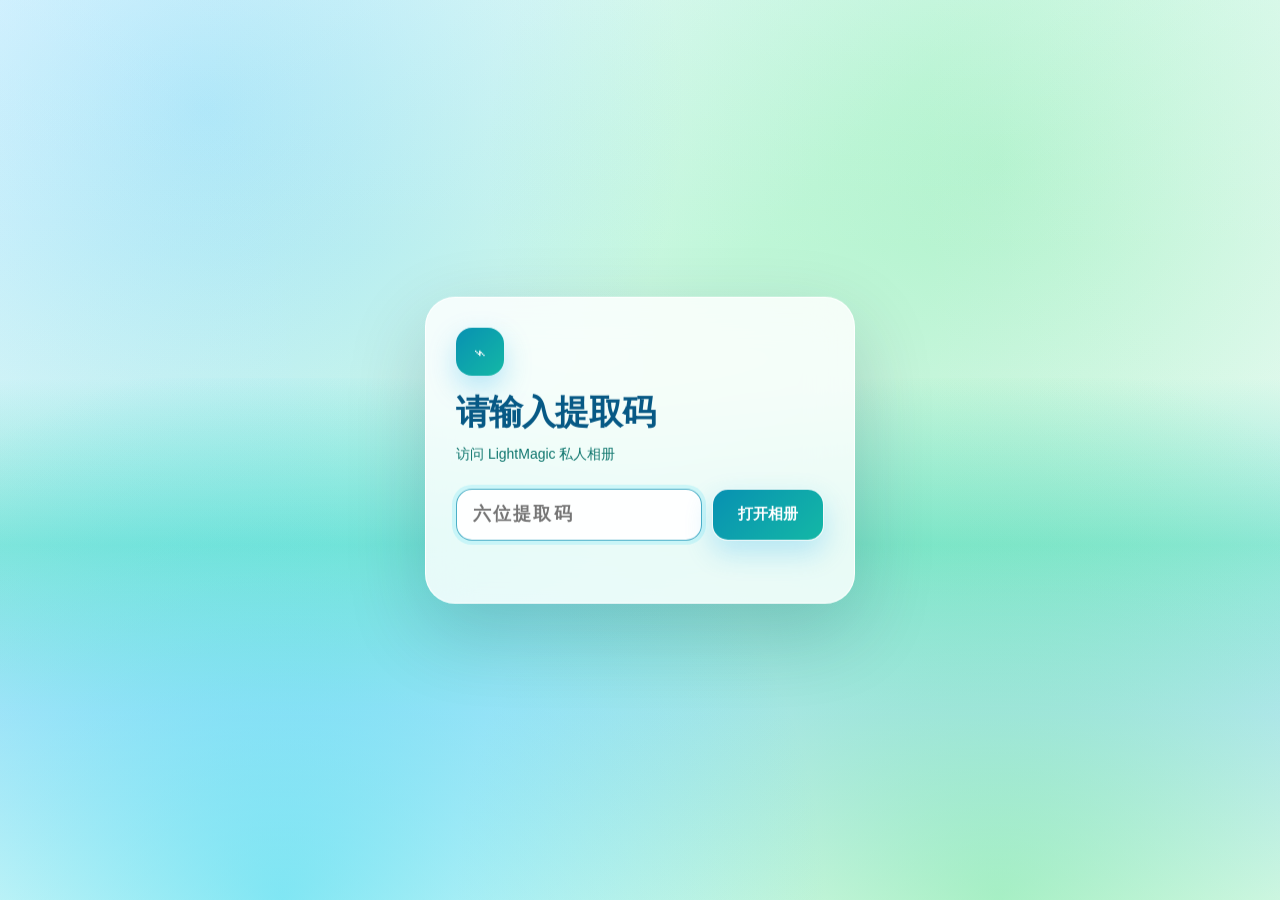
==== index.html @ 394252ea "Add extraction-code gate to landing page" ====
<!DOCTYPE html>
<html lang="zh-CN">
<head>
  <meta charset="UTF-8" />
  <meta name="viewport" content="width=device-width, initial-scale=1.0" />
  <meta name="robots" content="noindex, nofollow, noarchive" />
  <title>LightMagic</title>
  <style>
    * {
      box-sizing: border-box;
      margin: 0;
      padding: 0;
    }

    :root {
      --bg-a: #e0f7ff;
      --bg-b: #d1fae5;
      --bg-c: #f8fafc;
      --cyan: rgba(34, 211, 238, 0.48);
      --green: rgba(74, 222, 128, 0.38);
      --blue: rgba(56, 189, 248, 0.42);
      --white: rgba(255, 255, 255, 0.94);
      --button-text: #075985;
      --gap: 14px;
    }

    html,
    body {
      width: 100%;
      height: 100%;
      overflow: hidden;
    }

    body {
      font-family: -apple-system, BlinkMacSystemFont, "Segoe UI", "Microsoft YaHei", sans-serif;
      background:
        radial-gradient(circle at 16% 12%, rgba(56, 189, 248, 0.34), transparent 30rem),
        radial-gradient(circle at 78% 18%, rgba(74, 222, 128, 0.28), transparent 32rem),
        linear-gradient(135deg, var(--bg-a) 0%, var(--bg-b) 46%, var(--bg-c) 100%);
    }

    .stage {
      position: relative;
      width: 100vw;
      height: 100vh;
      min-height: 620px;
      overflow: hidden;
    }

    .desktop-layout {
      position: absolute;
      inset: -6vh -3vw;
      display: grid;
      grid-template-columns: minmax(210px, 20vw) minmax(0, 1fr);
      gap: 22px;
      transform: translate3d(0, 0, 0);
      transform-origin: center;
      opacity: 0.94;
    }

    .fixed-column,
    .desktop-flow-zone {
      min-width: 0;
      height: 116vh;
      overflow: hidden;
      contain: layout paint;
    }

    .fixed-column {
      display: flex;
      flex-direction: column;
      gap: var(--gap);
      padding-top: 8px;
    }

    .fixed-card,
    .desktop-flow-card,
    .mobile-flow-card {
      overflow: hidden;
      border: 1px solid rgba(255, 255, 255, 0.76);
      border-radius: 22px;
      background: rgba(255, 255, 255, 0.22);
      box-shadow: 0 12px 34px rgba(8, 47, 73, 0.17);
      transform: translate3d(0, 0, 0);
      backface-visibility: hidden;
    }

    .fixed-card {
      display: flex;
      align-items: center;
      justify-content: center;
      background: rgba(255, 255, 255, 0.32);
    }

    .fixed-card img,
    .desktop-flow-card img,
    .mobile-flow-card img {
      display: block;
      width: 100%;
      transform: translateZ(0);
    }

    .fixed-card img {
      height: 100%;
      object-fit: contain;
      object-position: center;
    }

    .desktop-flow-card img,
    .mobile-flow-card img {
      height: auto;
      object-fit: cover;
    }

    .fixed-card:nth-child(1) { height: 14vh; min-height: 108px; }
    .fixed-card:nth-child(2) { height: 17vh; min-height: 130px; }
    .fixed-card:nth-child(3) { height: 13vh; min-height: 100px; }
    .fixed-card:nth-child(4) { height: 16vh; min-height: 122px; }
    .fixed-card:nth-child(5) { height: 14vh; min-height: 108px; }
    .fixed-card:nth-child(6) { height: 17vh; min-height: 130px; }
    .fixed-card:nth-child(7) { height: 13vh; min-height: 100px; }

    .desktop-flow-zone {
      display: flex;
      justify-content: center;
      padding-right: 2.5vw;
    }

    .desktop-flow-window {
      width: min(1120px, 100%);
      height: 116vh;
      overflow: hidden;
      contain: layout paint;
    }

    .desktop-flow-track,
    .mobile-flow-track {
      display: flex;
      flex-direction: column;
      gap: 20px;
      animation: flowUp var(--flow-duration) linear infinite;
      transform: translate3d(0, 0, 0);
      will-change: transform;
      backface-visibility: hidden;
    }

    .desktop-flow-card {
      width: 100%;
      flex: 0 0 auto;
    }

    .mobile-flow-wall {
      display: none;
    }

    .top-glow {
      position: absolute;
      inset: 0;
      pointer-events: none;
      background:
        linear-gradient(to bottom, rgba(240, 249, 255, 0.2), transparent 28%, transparent 64%, rgba(14, 165, 233, 0.18)),
        linear-gradient(90deg, rgba(224, 242, 254, 0.18), transparent 28%, transparent 72%, rgba(236, 253, 245, 0.18));
    }

    .bottom-mask {
      position: absolute;
      left: 0;
      right: 0;
      bottom: 0;
      height: 58vh;
      pointer-events: none;
      background:
        radial-gradient(circle at 22% 100%, rgba(34, 211, 238, 0.54), transparent 34rem),
        radial-gradient(circle at 78% 100%, rgba(74, 222, 128, 0.44), transparent 34rem),
        linear-gradient(to top, rgba(240, 253, 250, 0.98) 0%, rgba(186, 230, 253, 0.84) 36%, rgba(45, 212, 191, 0.48) 68%, rgba(14, 165, 233, 0) 100%);
    }

    .entry {
      position: absolute;
      left: 50%;
      bottom: clamp(42px, 8.5vh, 90px);
      z-index: 3;
      transform: translateX(-50%);
    }

    .enter-button {
      display: inline-flex;
      align-items: center;
      justify-content: center;
      min-width: 182px;
      min-height: 56px;
      padding: 0 34px;
      border: 1px solid rgba(255, 255, 255, 0.96);
      border-radius: 999px;
      color: var(--button-text);
      background: rgba(255, 255, 255, 0.98);
      box-shadow: 0 18px 48px rgba(14, 165, 233, 0.26), 0 12px 38px rgba(16, 185, 129, 0.18);
      text-decoration: none;
      font-size: 17px;
      font-weight: 800;
      letter-spacing: 0.02em;
      transition: transform 0.22s ease, box-shadow 0.22s ease;
    }

    .enter-button:hover {
      transform: translateY(-2px) scale(1.03);
      box-shadow: 0 22px 58px rgba(14, 165, 233, 0.34), 0 16px 48px rgba(16, 185, 129, 0.24);
    }

    .access-card {
      width: min(430px, calc(100vw - 32px));
      padding: 30px;
      border: 1px solid rgba(255, 255, 255, 0.92);
      border-radius: 30px;
      background: rgba(255, 255, 255, 0.82);
      box-shadow: 0 28px 80px rgba(8, 47, 73, 0.2);
      backdrop-filter: blur(22px);
      -webkit-backdrop-filter: blur(22px);
    }

    .access-mark {
      display: inline-flex;
      align-items: center;
      justify-content: center;
      width: 48px;
      height: 48px;
      margin-bottom: 16px;
      border-radius: 16px;
      color: #ffffff;
      background: linear-gradient(135deg, #0891b2, #14b8a6);
      box-shadow: 0 12px 28px rgba(14, 165, 233, 0.28);
      font-size: 22px;
    }

    .access-title {
      color: #075985;
      font-size: clamp(26px, 5vw, 34px);
      line-height: 1.2;
      letter-spacing: -0.025em;
    }

    .access-copy {
      margin-top: 10px;
      color: #0f766e;
      font-size: 14px;
      line-height: 1.7;
    }

    .access-row {
      display: grid;
      grid-template-columns: minmax(0, 1fr) auto;
      gap: 10px;
      margin-top: 22px;
    }

    .access-input {
      min-width: 0;
      height: 52px;
      padding: 0 16px;
      border: 1px solid rgba(14, 165, 233, 0.24);
      border-radius: 16px;
      outline: none;
      color: #075985;
      background: rgba(255, 255, 255, 0.94);
      font-size: 18px;
      font-weight: 800;
      letter-spacing: 0.12em;
      text-transform: uppercase;
      transition: border-color 0.2s ease, box-shadow 0.2s ease;
    }

    .access-input:focus {
      border-color: rgba(8, 145, 178, 0.72);
      box-shadow: 0 0 0 4px rgba(34, 211, 238, 0.16);
    }

    .access-submit {
      min-width: 112px;
      height: 52px;
      padding: 0 20px;
      border: 1px solid rgba(255, 255, 255, 0.94);
      border-radius: 16px;
      color: #ffffff;
      background: linear-gradient(135deg, #0891b2, #14b8a6);
      box-shadow: 0 12px 28px rgba(14, 165, 233, 0.24);
      font-size: 15px;
      font-weight: 800;
      cursor: pointer;
    }

    .access-submit:disabled {
      cursor: wait;
      opacity: 0.68;
    }

    .access-message {
      min-height: 22px;
      margin-top: 10px;
      color: #b91c1c;
      font-size: 13px;
      line-height: 1.6;
    }

    .visually-hidden {
      position: absolute;
      width: 1px;
      height: 1px;
      padding: 0;
      margin: -1px;
      overflow: hidden;
      clip: rect(0, 0, 0, 0);
      white-space: nowrap;
      border: 0;
    }

    [hidden] {
      display: none !important;
    }

    @keyframes flowUp {
      from { transform: translate3d(0, 0, 0); }
      to { transform: translate3d(0, -50%, 0); }
    }

    @keyframes flowDown {
      from { transform: translate3d(0, -50%, 0); }
      to { transform: translate3d(0, 0, 0); }
    }

    @media (max-width: 900px) {
      :root {
        --gap: 12px;
      }

      .stage {
        min-height: 560px;
      }

      .desktop-layout {
        display: none;
      }

      .mobile-flow-wall {
        position: absolute;
        inset: -10vh -18vw;
        display: grid;
        grid-template-columns: repeat(var(--mobile-column-count), minmax(0, 1fr));
        gap: var(--gap);
        transform: rotate(-2deg) scale(1.06) translate3d(0, 0, 0);
        opacity: 0.84;
        backface-visibility: hidden;
        will-change: transform;
      }

      .mobile-flow-column {
        min-width: 0;
        overflow: hidden;
        contain: layout paint;
      }

      .mobile-flow-track {
        gap: var(--gap);
      }

      .mobile-flow-column:nth-child(even) .mobile-flow-track {
        animation-name: flowDown;
      }

      .mobile-flow-card {
        border-radius: 18px;
        box-shadow: 0 10px 28px rgba(8, 47, 73, 0.18);
      }

      .bottom-mask {
        height: 62vh;
      }

      .entry {
        bottom: clamp(180px, 34vh, 300px);
      }

      .enter-button {
        min-width: 164px;
        min-height: 52px;
        padding: 0 28px;
        font-size: 16px;
      }
    }

    @media (prefers-reduced-motion: reduce) {
      .desktop-flow-track,
      .mobile-flow-track {
        animation-play-state: paused;
      }
    }

    body.is-locked .desktop-layout,
    body.is-locked .mobile-flow-wall {
      display: none;
    }

    body.is-locked .entry {
      top: 50%;
      bottom: auto;
      width: min(430px, calc(100vw - 32px));
      transform: translate(-50%, -50%);
    }

    @media (max-width: 520px) {
      .access-card { padding: 24px; border-radius: 26px; }
      .access-row { grid-template-columns: 1fr; }
      .access-submit { width: 100%; }
    }
  </style>
</head>
<body class="is-locked">
  <main class="stage" aria-label="LightMagic入口页">
    <section class="desktop-layout" id="desktopLayout">
      <aside class="fixed-column" id="fixedColumn" aria-hidden="true"></aside>
      <section class="desktop-flow-zone" aria-hidden="true">
        <div class="desktop-flow-window">
          <div class="desktop-flow-track" id="desktopFlowTrack"></div>
        </div>
      </section>
    </section>

    <section class="mobile-flow-wall" id="mobileFlowWall" aria-hidden="true"></section>

    <div class="top-glow"></div>
    <div class="bottom-mask"></div>
    <div class="entry">
      <form class="access-card" id="accessForm" novalidate>
        <div class="access-mark" aria-hidden="true">⌁</div>
        <h1 class="access-title">请输入提取码</h1>
        <p class="access-copy">访问 LightMagic 私人相册</p>
        <div class="access-row">
          <label class="visually-hidden" for="accessCode">提取码</label>
          <input class="access-input" id="accessCode" name="accessCode" type="text" maxlength="12" autocomplete="off" autocapitalize="characters" spellcheck="false" enterkeyhint="go" placeholder="六位提取码" aria-describedby="accessMessage" />
          <button class="access-submit" id="accessSubmit" type="submit">打开相册</button>
        </div>
        <p class="access-message" id="accessMessage" role="status" aria-live="polite"></p>
      </form>
      <a class="enter-button" id="enterButton" href="gallery.html" hidden>进入相册</a>
    </div>
  </main>

  <script src="assets/js/access.js"></script>
  <script src="assets/js/photos.js"></script>
  <script>
    const V3_CONFIG = {
      fixedColumnCount: 7,
      desktopFlowItemsPerLoop: 14,
      desktopFlowDurationSeconds: 76,

      mobileColumns: 2,
      mobileItemsPerColumn: 6,
      mobileBaseDurationSeconds: 72,
      mobileSpeedVarianceSeconds: 10,

      randomizeOnRefresh: true
    };

    const rawPhotos = Array.isArray(window.PHOTO_ITEMS) ? window.PHOTO_ITEMS : [];
    const photos = rawPhotos.map((photo) => ({
      ...photo,
      src: photo.src
    }));

    const fixedColumn = document.getElementById("fixedColumn");
    const desktopFlowTrack = document.getElementById("desktopFlowTrack");
    const mobileFlowWall = document.getElementById("mobileFlowWall");
    const accessForm = document.getElementById("accessForm");
    const accessCode = document.getElementById("accessCode");
    const accessSubmit = document.getElementById("accessSubmit");
    const accessMessage = document.getElementById("accessMessage");
    const enterButton = document.getElementById("enterButton");
    const accessApi = window.LightMagicAccess;

    function isMobileLayout() {
      return window.innerWidth <= 900;
    }

    function shuffle(items) {
      const result = [...items];
      if (!V3_CONFIG.randomizeOnRefresh) return result;

      for (let i = result.length - 1; i > 0; i -= 1) {
        const j = Math.floor(Math.random() * (i + 1));
        [result[i], result[j]] = [result[j], result[i]];
      }
      return result;
    }

    function makeImageCard(photo, className, eager) {
      const card = document.createElement("article");
      card.className = className;

      const image = document.createElement("img");
      image.src = photo.src;
      image.alt = photo.title || "gallery photo";
      image.loading = eager ? "eager" : "lazy";
      image.decoding = "async";

      card.appendChild(image);
      return card;
    }

    function renderFixedColumn(photoPool) {
      fixedColumn.innerHTML = "";
      photoPool.slice(0, V3_CONFIG.fixedColumnCount).forEach((photo, index) => {
        fixedColumn.appendChild(makeImageCard(photo, "fixed-card", index < 3));
      });
    }

    function renderDesktopFlow(photoPool) {
      desktopFlowTrack.innerHTML = "";
      desktopFlowTrack.style.setProperty("--flow-duration", `${V3_CONFIG.desktopFlowDurationSeconds}s`);

      const selected = photoPool.slice(
        V3_CONFIG.fixedColumnCount,
        V3_CONFIG.fixedColumnCount + V3_CONFIG.desktopFlowItemsPerLoop
      );
      const repeated = [...selected, ...selected];

      repeated.forEach((photo, index) => {
        desktopFlowTrack.appendChild(makeImageCard(photo, "desktop-flow-card", index < 3));
      });
    }

    function renderMobileFlow(photoPool) {
      mobileFlowWall.innerHTML = "";
      mobileFlowWall.style.setProperty("--mobile-column-count", V3_CONFIG.mobileColumns);

      for (let columnIndex = 0; columnIndex < V3_CONFIG.mobileColumns; columnIndex += 1) {
        const column = document.createElement("div");
        column.className = "mobile-flow-column";

        const track = document.createElement("div");
        track.className = "mobile-flow-track";

        const duration = V3_CONFIG.mobileBaseDurationSeconds + Math.round(Math.random() * V3_CONFIG.mobileSpeedVarianceSeconds);
        track.style.setProperty("--flow-duration", `${duration}s`);

        const offset = columnIndex % Math.max(photoPool.length, 1);
        const ordered = [...photoPool.slice(offset), ...photoPool.slice(0, offset)]
          .slice(0, V3_CONFIG.mobileItemsPerColumn);
        const repeated = [...ordered, ...ordered];

        repeated.forEach((photo, index) => {
          track.appendChild(makeImageCard(photo, "mobile-flow-card", index < 2));
        });

        column.appendChild(track);
        mobileFlowWall.appendChild(column);
      }
    }

    function renderPage() {
      const photoPool = shuffle(photos);

      if (isMobileLayout()) {
        fixedColumn.innerHTML = "";
        desktopFlowTrack.innerHTML = "";
        renderMobileFlow(photoPool);
        return;
      }

      mobileFlowWall.innerHTML = "";
      renderFixedColumn(photoPool);
      renderDesktopFlow(photoPool);
    }

    function showUnlockedEntry() {
      document.body.classList.remove("is-locked");
      accessForm.hidden = true;
      enterButton.hidden = false;
      renderPage();
    }

    async function handleAccessSubmit(event) {
      event.preventDefault();
      const normalizedCode = accessApi ? accessApi.normalizeCode(accessCode.value) : "";

      if (!normalizedCode) {
        accessMessage.textContent = "请输入提取码。";
        accessCode.focus();
        return;
      }

      accessSubmit.disabled = true;
      accessSubmit.textContent = "验证中…";
      accessMessage.textContent = "";

      try {
        if (!accessApi || !(await accessApi.verify(normalizedCode))) {
          accessMessage.textContent = "提取码不正确，请重新输入。";
          accessCode.select();
          return;
        }

        accessApi.unlock();
        window.location.assign("gallery.html");
      } catch (error) {
        accessMessage.textContent = error && error.message ? error.message : "验证失败，请稍后重试。";
        accessCode.focus();
      } finally {
        accessSubmit.disabled = false;
        accessSubmit.textContent = "打开相册";
      }
    }

    accessForm.addEventListener("submit", handleAccessSubmit);
    accessCode.addEventListener("input", () => {
      if (!accessApi) return;
      accessCode.value = accessApi.normalizeCode(accessCode.value).slice(0, 6);
      accessMessage.textContent = "";
    });

    let resizeTimer = null;
    window.addEventListener("resize", () => {
      if (document.body.classList.contains("is-locked")) return;
      window.clearTimeout(resizeTimer);
      resizeTimer = window.setTimeout(renderPage, 220);
    });

    if (accessApi && accessApi.isUnlocked()) {
      showUnlockedEntry();
    } else {
      accessCode.focus();
    }
  </script>
</body>
</html>
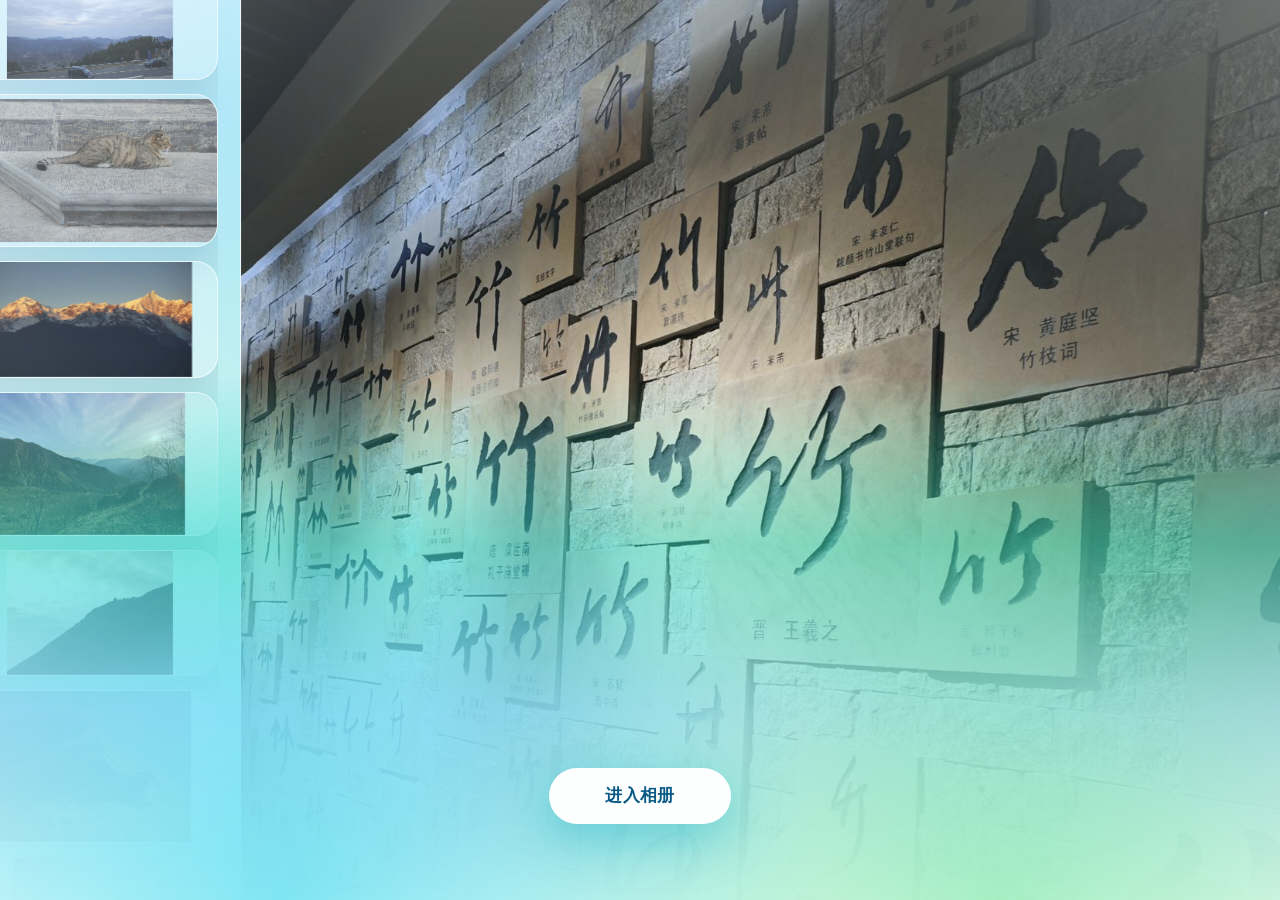
==== commit d297cab0: "Temporarily open gallery and blog without extraction code" ====
--- a/index.html
+++ b/index.html
@@ -413,7 +413,7 @@
     }
   </style>
 </head>
-<body class="is-locked">
+<body>
   <main class="stage" aria-label="LightMagic入口页">
     <section class="desktop-layout" id="desktopLayout">
       <aside class="fixed-column" id="fixedColumn" aria-hidden="true"></aside>
@@ -429,7 +429,7 @@
     <div class="top-glow"></div>
     <div class="bottom-mask"></div>
     <div class="entry">
-      <form class="access-card" id="accessForm" novalidate>
+      <form class="access-card" id="accessForm" novalidate hidden>
         <div class="access-mark" aria-hidden="true">⌁</div>
         <h1 class="access-title">请输入提取码</h1>
         <p class="access-copy">访问 LightMagic 私人相册</p>
@@ -440,7 +440,7 @@
         </div>
         <p class="access-message" id="accessMessage" role="status" aria-live="polite"></p>
       </form>
-      <a class="enter-button" id="enterButton" href="gallery.html" hidden>进入相册</a>
+      <a class="enter-button" id="enterButton" href="gallery.html">进入相册</a>
     </div>
   </main>
 
@@ -475,6 +475,12 @@
     const accessMessage = document.getElementById("accessMessage");
     const enterButton = document.getElementById("enterButton");
     const accessApi = window.LightMagicAccess;
+    const returnParams = new URLSearchParams(window.location.search);
+    const allowedReturnTargets = new Set(["gallery.html", "flow-preview-v1.html", "blog.html"]);
+    const requestedReturnTarget = returnParams.get("next");
+    const returnTarget = allowedReturnTargets.has(requestedReturnTarget)
+      ? requestedReturnTarget
+      : "gallery.html";
 
     function isMobileLayout() {
       return window.innerWidth <= 900;
@@ -599,7 +605,7 @@
         }
 
         accessApi.unlock();
-        window.location.assign("gallery.html");
+        window.location.assign(returnTarget);
       } catch (error) {
         accessMessage.textContent = error && error.message ? error.message : "验证失败，请稍后重试。";
         accessCode.focus();
@@ -626,6 +632,12 @@
     if (accessApi && accessApi.isUnlocked()) {
       showUnlockedEntry();
     } else {
+      document.body.classList.add("is-locked");
+      accessForm.hidden = false;
+      enterButton.hidden = true;
+      if (returnParams.get("reason") === "nfc") {
+        accessMessage.textContent = "NFC 通行链接无效或已失效，请输入提取码。";
+      }
       accessCode.focus();
     }
   </script>
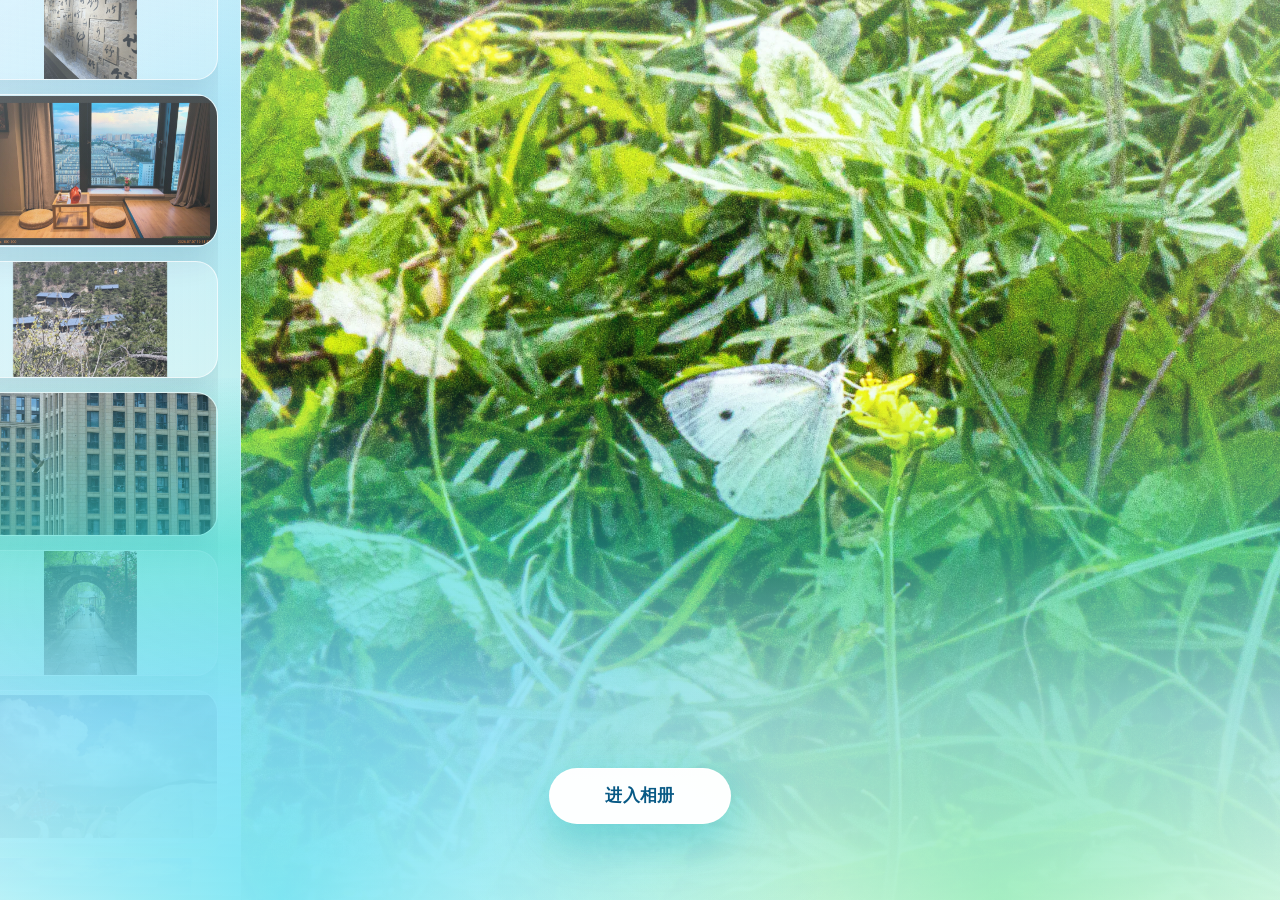
==== commit 3291ae94: "Fix mobile article rendering and refresh cached scripts" ====
--- a/index.html
+++ b/index.html
@@ -1,645 +1,645 @@
-<!DOCTYPE html>
-<html lang="zh-CN">
-<head>
-  <meta charset="UTF-8" />
-  <meta name="viewport" content="width=device-width, initial-scale=1.0" />
-  <meta name="robots" content="noindex, nofollow, noarchive" />
-  <title>LightMagic</title>
-  <style>
-    * {
-      box-sizing: border-box;
-      margin: 0;
-      padding: 0;
-    }
-
-    :root {
-      --bg-a: #e0f7ff;
-      --bg-b: #d1fae5;
-      --bg-c: #f8fafc;
-      --cyan: rgba(34, 211, 238, 0.48);
-      --green: rgba(74, 222, 128, 0.38);
-      --blue: rgba(56, 189, 248, 0.42);
-      --white: rgba(255, 255, 255, 0.94);
-      --button-text: #075985;
-      --gap: 14px;
-    }
-
-    html,
-    body {
-      width: 100%;
-      height: 100%;
-      overflow: hidden;
-    }
-
-    body {
-      font-family: -apple-system, BlinkMacSystemFont, "Segoe UI", "Microsoft YaHei", sans-serif;
-      background:
-        radial-gradient(circle at 16% 12%, rgba(56, 189, 248, 0.34), transparent 30rem),
-        radial-gradient(circle at 78% 18%, rgba(74, 222, 128, 0.28), transparent 32rem),
-        linear-gradient(135deg, var(--bg-a) 0%, var(--bg-b) 46%, var(--bg-c) 100%);
-    }
-
-    .stage {
-      position: relative;
-      width: 100vw;
-      height: 100vh;
-      min-height: 620px;
-      overflow: hidden;
-    }
-
-    .desktop-layout {
-      position: absolute;
-      inset: -6vh -3vw;
-      display: grid;
-      grid-template-columns: minmax(210px, 20vw) minmax(0, 1fr);
-      gap: 22px;
-      transform: translate3d(0, 0, 0);
-      transform-origin: center;
-      opacity: 0.94;
-    }
-
-    .fixed-column,
-    .desktop-flow-zone {
-      min-width: 0;
-      height: 116vh;
-      overflow: hidden;
-      contain: layout paint;
-    }
-
-    .fixed-column {
-      display: flex;
-      flex-direction: column;
-      gap: var(--gap);
-      padding-top: 8px;
-    }
-
-    .fixed-card,
-    .desktop-flow-card,
-    .mobile-flow-card {
-      overflow: hidden;
-      border: 1px solid rgba(255, 255, 255, 0.76);
-      border-radius: 22px;
-      background: rgba(255, 255, 255, 0.22);
-      box-shadow: 0 12px 34px rgba(8, 47, 73, 0.17);
-      transform: translate3d(0, 0, 0);
-      backface-visibility: hidden;
-    }
-
-    .fixed-card {
-      display: flex;
-      align-items: center;
-      justify-content: center;
-      background: rgba(255, 255, 255, 0.32);
-    }
-
-    .fixed-card img,
-    .desktop-flow-card img,
-    .mobile-flow-card img {
-      display: block;
-      width: 100%;
-      transform: translateZ(0);
-    }
-
-    .fixed-card img {
-      height: 100%;
-      object-fit: contain;
-      object-position: center;
-    }
-
-    .desktop-flow-card img,
-    .mobile-flow-card img {
-      height: auto;
-      object-fit: cover;
-    }
-
-    .fixed-card:nth-child(1) { height: 14vh; min-height: 108px; }
-    .fixed-card:nth-child(2) { height: 17vh; min-height: 130px; }
-    .fixed-card:nth-child(3) { height: 13vh; min-height: 100px; }
-    .fixed-card:nth-child(4) { height: 16vh; min-height: 122px; }
-    .fixed-card:nth-child(5) { height: 14vh; min-height: 108px; }
-    .fixed-card:nth-child(6) { height: 17vh; min-height: 130px; }
-    .fixed-card:nth-child(7) { height: 13vh; min-height: 100px; }
-
-    .desktop-flow-zone {
-      display: flex;
-      justify-content: center;
-      padding-right: 2.5vw;
-    }
-
-    .desktop-flow-window {
-      width: min(1120px, 100%);
-      height: 116vh;
-      overflow: hidden;
-      contain: layout paint;
-    }
-
-    .desktop-flow-track,
-    .mobile-flow-track {
-      display: flex;
-      flex-direction: column;
-      gap: 20px;
-      animation: flowUp var(--flow-duration) linear infinite;
-      transform: translate3d(0, 0, 0);
-      will-change: transform;
-      backface-visibility: hidden;
-    }
-
-    .desktop-flow-card {
-      width: 100%;
-      flex: 0 0 auto;
-    }
-
-    .mobile-flow-wall {
-      display: none;
-    }
-
-    .top-glow {
-      position: absolute;
-      inset: 0;
-      pointer-events: none;
-      background:
-        linear-gradient(to bottom, rgba(240, 249, 255, 0.2), transparent 28%, transparent 64%, rgba(14, 165, 233, 0.18)),
-        linear-gradient(90deg, rgba(224, 242, 254, 0.18), transparent 28%, transparent 72%, rgba(236, 253, 245, 0.18));
-    }
-
-    .bottom-mask {
-      position: absolute;
-      left: 0;
-      right: 0;
-      bottom: 0;
-      height: 58vh;
-      pointer-events: none;
-      background:
-        radial-gradient(circle at 22% 100%, rgba(34, 211, 238, 0.54), transparent 34rem),
-        radial-gradient(circle at 78% 100%, rgba(74, 222, 128, 0.44), transparent 34rem),
-        linear-gradient(to top, rgba(240, 253, 250, 0.98) 0%, rgba(186, 230, 253, 0.84) 36%, rgba(45, 212, 191, 0.48) 68%, rgba(14, 165, 233, 0) 100%);
-    }
-
-    .entry {
-      position: absolute;
-      left: 50%;
-      bottom: clamp(42px, 8.5vh, 90px);
-      z-index: 3;
-      transform: translateX(-50%);
-    }
-
-    .enter-button {
-      display: inline-flex;
-      align-items: center;
-      justify-content: center;
-      min-width: 182px;
-      min-height: 56px;
-      padding: 0 34px;
-      border: 1px solid rgba(255, 255, 255, 0.96);
-      border-radius: 999px;
-      color: var(--button-text);
-      background: rgba(255, 255, 255, 0.98);
-      box-shadow: 0 18px 48px rgba(14, 165, 233, 0.26), 0 12px 38px rgba(16, 185, 129, 0.18);
-      text-decoration: none;
-      font-size: 17px;
-      font-weight: 800;
-      letter-spacing: 0.02em;
-      transition: transform 0.22s ease, box-shadow 0.22s ease;
-    }
-
-    .enter-button:hover {
-      transform: translateY(-2px) scale(1.03);
-      box-shadow: 0 22px 58px rgba(14, 165, 233, 0.34), 0 16px 48px rgba(16, 185, 129, 0.24);
-    }
-
-    .access-card {
-      width: min(430px, calc(100vw - 32px));
-      padding: 30px;
-      border: 1px solid rgba(255, 255, 255, 0.92);
-      border-radius: 30px;
-      background: rgba(255, 255, 255, 0.82);
-      box-shadow: 0 28px 80px rgba(8, 47, 73, 0.2);
-      backdrop-filter: blur(22px);
-      -webkit-backdrop-filter: blur(22px);
-    }
-
-    .access-mark {
-      display: inline-flex;
-      align-items: center;
-      justify-content: center;
-      width: 48px;
-      height: 48px;
-      margin-bottom: 16px;
-      border-radius: 16px;
-      color: #ffffff;
-      background: linear-gradient(135deg, #0891b2, #14b8a6);
-      box-shadow: 0 12px 28px rgba(14, 165, 233, 0.28);
-      font-size: 22px;
-    }
-
-    .access-title {
-      color: #075985;
-      font-size: clamp(26px, 5vw, 34px);
-      line-height: 1.2;
-      letter-spacing: -0.025em;
-    }
-
-    .access-copy {
-      margin-top: 10px;
-      color: #0f766e;
-      font-size: 14px;
-      line-height: 1.7;
-    }
-
-    .access-row {
-      display: grid;
-      grid-template-columns: minmax(0, 1fr) auto;
-      gap: 10px;
-      margin-top: 22px;
-    }
-
-    .access-input {
-      min-width: 0;
-      height: 52px;
-      padding: 0 16px;
-      border: 1px solid rgba(14, 165, 233, 0.24);
-      border-radius: 16px;
-      outline: none;
-      color: #075985;
-      background: rgba(255, 255, 255, 0.94);
-      font-size: 18px;
-      font-weight: 800;
-      letter-spacing: 0.12em;
-      text-transform: uppercase;
-      transition: border-color 0.2s ease, box-shadow 0.2s ease;
-    }
-
-    .access-input:focus {
-      border-color: rgba(8, 145, 178, 0.72);
-      box-shadow: 0 0 0 4px rgba(34, 211, 238, 0.16);
-    }
-
-    .access-submit {
-      min-width: 112px;
-      height: 52px;
-      padding: 0 20px;
-      border: 1px solid rgba(255, 255, 255, 0.94);
-      border-radius: 16px;
-      color: #ffffff;
-      background: linear-gradient(135deg, #0891b2, #14b8a6);
-      box-shadow: 0 12px 28px rgba(14, 165, 233, 0.24);
-      font-size: 15px;
-      font-weight: 800;
-      cursor: pointer;
-    }
-
-    .access-submit:disabled {
-      cursor: wait;
-      opacity: 0.68;
-    }
-
-    .access-message {
-      min-height: 22px;
-      margin-top: 10px;
-      color: #b91c1c;
-      font-size: 13px;
-      line-height: 1.6;
-    }
-
-    .visually-hidden {
-      position: absolute;
-      width: 1px;
-      height: 1px;
-      padding: 0;
-      margin: -1px;
-      overflow: hidden;
-      clip: rect(0, 0, 0, 0);
-      white-space: nowrap;
-      border: 0;
-    }
-
-    [hidden] {
-      display: none !important;
-    }
-
-    @keyframes flowUp {
-      from { transform: translate3d(0, 0, 0); }
-      to { transform: translate3d(0, -50%, 0); }
-    }
-
-    @keyframes flowDown {
-      from { transform: translate3d(0, -50%, 0); }
-      to { transform: translate3d(0, 0, 0); }
-    }
-
-    @media (max-width: 900px) {
-      :root {
-        --gap: 12px;
-      }
-
-      .stage {
-        min-height: 560px;
-      }
-
-      .desktop-layout {
-        display: none;
-      }
-
-      .mobile-flow-wall {
-        position: absolute;
-        inset: -10vh -18vw;
-        display: grid;
-        grid-template-columns: repeat(var(--mobile-column-count), minmax(0, 1fr));
-        gap: var(--gap);
-        transform: rotate(-2deg) scale(1.06) translate3d(0, 0, 0);
-        opacity: 0.84;
-        backface-visibility: hidden;
-        will-change: transform;
-      }
-
-      .mobile-flow-column {
-        min-width: 0;
-        overflow: hidden;
-        contain: layout paint;
-      }
-
-      .mobile-flow-track {
-        gap: var(--gap);
-      }
-
-      .mobile-flow-column:nth-child(even) .mobile-flow-track {
-        animation-name: flowDown;
-      }
-
-      .mobile-flow-card {
-        border-radius: 18px;
-        box-shadow: 0 10px 28px rgba(8, 47, 73, 0.18);
-      }
-
-      .bottom-mask {
-        height: 62vh;
-      }
-
-      .entry {
-        bottom: clamp(180px, 34vh, 300px);
-      }
-
-      .enter-button {
-        min-width: 164px;
-        min-height: 52px;
-        padding: 0 28px;
-        font-size: 16px;
-      }
-    }
-
-    @media (prefers-reduced-motion: reduce) {
-      .desktop-flow-track,
-      .mobile-flow-track {
-        animation-play-state: paused;
-      }
-    }
-
-    body.is-locked .desktop-layout,
-    body.is-locked .mobile-flow-wall {
-      display: none;
-    }
-
-    body.is-locked .entry {
-      top: 50%;
-      bottom: auto;
-      width: min(430px, calc(100vw - 32px));
-      transform: translate(-50%, -50%);
-    }
-
-    @media (max-width: 520px) {
-      .access-card { padding: 24px; border-radius: 26px; }
-      .access-row { grid-template-columns: 1fr; }
-      .access-submit { width: 100%; }
-    }
-  </style>
-</head>
-<body>
-  <main class="stage" aria-label="LightMagic入口页">
-    <section class="desktop-layout" id="desktopLayout">
-      <aside class="fixed-column" id="fixedColumn" aria-hidden="true"></aside>
-      <section class="desktop-flow-zone" aria-hidden="true">
-        <div class="desktop-flow-window">
-          <div class="desktop-flow-track" id="desktopFlowTrack"></div>
-        </div>
-      </section>
-    </section>
-
-    <section class="mobile-flow-wall" id="mobileFlowWall" aria-hidden="true"></section>
-
-    <div class="top-glow"></div>
-    <div class="bottom-mask"></div>
-    <div class="entry">
-      <form class="access-card" id="accessForm" novalidate hidden>
-        <div class="access-mark" aria-hidden="true">⌁</div>
-        <h1 class="access-title">请输入提取码</h1>
-        <p class="access-copy">访问 LightMagic 私人相册</p>
-        <div class="access-row">
-          <label class="visually-hidden" for="accessCode">提取码</label>
-          <input class="access-input" id="accessCode" name="accessCode" type="text" maxlength="12" autocomplete="off" autocapitalize="characters" spellcheck="false" enterkeyhint="go" placeholder="六位提取码" aria-describedby="accessMessage" />
-          <button class="access-submit" id="accessSubmit" type="submit">打开相册</button>
-        </div>
-        <p class="access-message" id="accessMessage" role="status" aria-live="polite"></p>
-      </form>
-      <a class="enter-button" id="enterButton" href="gallery.html">进入相册</a>
-    </div>
-  </main>
-
-  <script src="assets/js/access.js"></script>
-  <script src="assets/js/photos.js"></script>
-  <script>
-    const V3_CONFIG = {
-      fixedColumnCount: 7,
-      desktopFlowItemsPerLoop: 14,
-      desktopFlowDurationSeconds: 76,
-
-      mobileColumns: 2,
-      mobileItemsPerColumn: 6,
-      mobileBaseDurationSeconds: 72,
-      mobileSpeedVarianceSeconds: 10,
-
-      randomizeOnRefresh: true
-    };
-
-    const rawPhotos = Array.isArray(window.PHOTO_ITEMS) ? window.PHOTO_ITEMS : [];
-    const photos = rawPhotos.map((photo) => ({
-      ...photo,
-      src: photo.src
-    }));
-
-    const fixedColumn = document.getElementById("fixedColumn");
-    const desktopFlowTrack = document.getElementById("desktopFlowTrack");
-    const mobileFlowWall = document.getElementById("mobileFlowWall");
-    const accessForm = document.getElementById("accessForm");
-    const accessCode = document.getElementById("accessCode");
-    const accessSubmit = document.getElementById("accessSubmit");
-    const accessMessage = document.getElementById("accessMessage");
-    const enterButton = document.getElementById("enterButton");
-    const accessApi = window.LightMagicAccess;
-    const returnParams = new URLSearchParams(window.location.search);
-    const allowedReturnTargets = new Set(["gallery.html", "flow-preview-v1.html", "blog.html"]);
-    const requestedReturnTarget = returnParams.get("next");
-    const returnTarget = allowedReturnTargets.has(requestedReturnTarget)
-      ? requestedReturnTarget
-      : "gallery.html";
-
-    function isMobileLayout() {
-      return window.innerWidth <= 900;
-    }
-
-    function shuffle(items) {
-      const result = [...items];
-      if (!V3_CONFIG.randomizeOnRefresh) return result;
-
-      for (let i = result.length - 1; i > 0; i -= 1) {
-        const j = Math.floor(Math.random() * (i + 1));
-        [result[i], result[j]] = [result[j], result[i]];
-      }
-      return result;
-    }
-
-    function makeImageCard(photo, className, eager) {
-      const card = document.createElement("article");
-      card.className = className;
-
-      const image = document.createElement("img");
-      image.src = photo.src;
-      image.alt = photo.title || "gallery photo";
-      image.loading = eager ? "eager" : "lazy";
-      image.decoding = "async";
-
-      card.appendChild(image);
-      return card;
-    }
-
-    function renderFixedColumn(photoPool) {
-      fixedColumn.innerHTML = "";
-      photoPool.slice(0, V3_CONFIG.fixedColumnCount).forEach((photo, index) => {
-        fixedColumn.appendChild(makeImageCard(photo, "fixed-card", index < 3));
-      });
-    }
-
-    function renderDesktopFlow(photoPool) {
-      desktopFlowTrack.innerHTML = "";
-      desktopFlowTrack.style.setProperty("--flow-duration", `${V3_CONFIG.desktopFlowDurationSeconds}s`);
-
-      const selected = photoPool.slice(
-        V3_CONFIG.fixedColumnCount,
-        V3_CONFIG.fixedColumnCount + V3_CONFIG.desktopFlowItemsPerLoop
-      );
-      const repeated = [...selected, ...selected];
-
-      repeated.forEach((photo, index) => {
-        desktopFlowTrack.appendChild(makeImageCard(photo, "desktop-flow-card", index < 3));
-      });
-    }
-
-    function renderMobileFlow(photoPool) {
-      mobileFlowWall.innerHTML = "";
-      mobileFlowWall.style.setProperty("--mobile-column-count", V3_CONFIG.mobileColumns);
-
-      for (let columnIndex = 0; columnIndex < V3_CONFIG.mobileColumns; columnIndex += 1) {
-        const column = document.createElement("div");
-        column.className = "mobile-flow-column";
-
-        const track = document.createElement("div");
-        track.className = "mobile-flow-track";
-
-        const duration = V3_CONFIG.mobileBaseDurationSeconds + Math.round(Math.random() * V3_CONFIG.mobileSpeedVarianceSeconds);
-        track.style.setProperty("--flow-duration", `${duration}s`);
-
-        const offset = columnIndex % Math.max(photoPool.length, 1);
-        const ordered = [...photoPool.slice(offset), ...photoPool.slice(0, offset)]
-          .slice(0, V3_CONFIG.mobileItemsPerColumn);
-        const repeated = [...ordered, ...ordered];
-
-        repeated.forEach((photo, index) => {
-          track.appendChild(makeImageCard(photo, "mobile-flow-card", index < 2));
-        });
-
-        column.appendChild(track);
-        mobileFlowWall.appendChild(column);
-      }
-    }
-
-    function renderPage() {
-      const photoPool = shuffle(photos);
-
-      if (isMobileLayout()) {
-        fixedColumn.innerHTML = "";
-        desktopFlowTrack.innerHTML = "";
-        renderMobileFlow(photoPool);
-        return;
-      }
-
-      mobileFlowWall.innerHTML = "";
-      renderFixedColumn(photoPool);
-      renderDesktopFlow(photoPool);
-    }
-
-    function showUnlockedEntry() {
-      document.body.classList.remove("is-locked");
-      accessForm.hidden = true;
-      enterButton.hidden = false;
-      renderPage();
-    }
-
-    async function handleAccessSubmit(event) {
-      event.preventDefault();
-      const normalizedCode = accessApi ? accessApi.normalizeCode(accessCode.value) : "";
-
-      if (!normalizedCode) {
-        accessMessage.textContent = "请输入提取码。";
-        accessCode.focus();
-        return;
-      }
-
-      accessSubmit.disabled = true;
-      accessSubmit.textContent = "验证中…";
-      accessMessage.textContent = "";
-
-      try {
-        if (!accessApi || !(await accessApi.verify(normalizedCode))) {
-          accessMessage.textContent = "提取码不正确，请重新输入。";
-          accessCode.select();
-          return;
-        }
-
-        accessApi.unlock();
-        window.location.assign(returnTarget);
-      } catch (error) {
-        accessMessage.textContent = error && error.message ? error.message : "验证失败，请稍后重试。";
-        accessCode.focus();
-      } finally {
-        accessSubmit.disabled = false;
-        accessSubmit.textContent = "打开相册";
-      }
-    }
-
-    accessForm.addEventListener("submit", handleAccessSubmit);
-    accessCode.addEventListener("input", () => {
-      if (!accessApi) return;
-      accessCode.value = accessApi.normalizeCode(accessCode.value).slice(0, 6);
-      accessMessage.textContent = "";
-    });
-
-    let resizeTimer = null;
-    window.addEventListener("resize", () => {
-      if (document.body.classList.contains("is-locked")) return;
-      window.clearTimeout(resizeTimer);
-      resizeTimer = window.setTimeout(renderPage, 220);
-    });
-
-    if (accessApi && accessApi.isUnlocked()) {
-      showUnlockedEntry();
-    } else {
-      document.body.classList.add("is-locked");
-      accessForm.hidden = false;
-      enterButton.hidden = true;
-      if (returnParams.get("reason") === "nfc") {
-        accessMessage.textContent = "NFC 通行链接无效或已失效，请输入提取码。";
-      }
-      accessCode.focus();
-    }
-  </script>
-</body>
-</html>
+<!DOCTYPE html>
+<html lang="zh-CN">
+<head>
+  <meta charset="UTF-8" />
+  <meta name="viewport" content="width=device-width, initial-scale=1.0" />
+  <meta name="robots" content="noindex, nofollow, noarchive" />
+  <title>LightMagic</title>
+  <style>
+    * {
+      box-sizing: border-box;
+      margin: 0;
+      padding: 0;
+    }
+
+    :root {
+      --bg-a: #e0f7ff;
+      --bg-b: #d1fae5;
+      --bg-c: #f8fafc;
+      --cyan: rgba(34, 211, 238, 0.48);
+      --green: rgba(74, 222, 128, 0.38);
+      --blue: rgba(56, 189, 248, 0.42);
+      --white: rgba(255, 255, 255, 0.94);
+      --button-text: #075985;
+      --gap: 14px;
+    }
+
+    html,
+    body {
+      width: 100%;
+      height: 100%;
+      overflow: hidden;
+    }
+
+    body {
+      font-family: -apple-system, BlinkMacSystemFont, "Segoe UI", "Microsoft YaHei", sans-serif;
+      background:
+        radial-gradient(circle at 16% 12%, rgba(56, 189, 248, 0.34), transparent 30rem),
+        radial-gradient(circle at 78% 18%, rgba(74, 222, 128, 0.28), transparent 32rem),
+        linear-gradient(135deg, var(--bg-a) 0%, var(--bg-b) 46%, var(--bg-c) 100%);
+    }
+
+    .stage {
+      position: relative;
+      width: 100vw;
+      height: 100vh;
+      min-height: 620px;
+      overflow: hidden;
+    }
+
+    .desktop-layout {
+      position: absolute;
+      inset: -6vh -3vw;
+      display: grid;
+      grid-template-columns: minmax(210px, 20vw) minmax(0, 1fr);
+      gap: 22px;
+      transform: translate3d(0, 0, 0);
+      transform-origin: center;
+      opacity: 0.94;
+    }
+
+    .fixed-column,
+    .desktop-flow-zone {
+      min-width: 0;
+      height: 116vh;
+      overflow: hidden;
+      contain: layout paint;
+    }
+
+    .fixed-column {
+      display: flex;
+      flex-direction: column;
+      gap: var(--gap);
+      padding-top: 8px;
+    }
+
+    .fixed-card,
+    .desktop-flow-card,
+    .mobile-flow-card {
+      overflow: hidden;
+      border: 1px solid rgba(255, 255, 255, 0.76);
+      border-radius: 22px;
+      background: rgba(255, 255, 255, 0.22);
+      box-shadow: 0 12px 34px rgba(8, 47, 73, 0.17);
+      transform: translate3d(0, 0, 0);
+      backface-visibility: hidden;
+    }
+
+    .fixed-card {
+      display: flex;
+      align-items: center;
+      justify-content: center;
+      background: rgba(255, 255, 255, 0.32);
+    }
+
+    .fixed-card img,
+    .desktop-flow-card img,
+    .mobile-flow-card img {
+      display: block;
+      width: 100%;
+      transform: translateZ(0);
+    }
+
+    .fixed-card img {
+      height: 100%;
+      object-fit: contain;
+      object-position: center;
+    }
+
+    .desktop-flow-card img,
+    .mobile-flow-card img {
+      height: auto;
+      object-fit: cover;
+    }
+
+    .fixed-card:nth-child(1) { height: 14vh; min-height: 108px; }
+    .fixed-card:nth-child(2) { height: 17vh; min-height: 130px; }
+    .fixed-card:nth-child(3) { height: 13vh; min-height: 100px; }
+    .fixed-card:nth-child(4) { height: 16vh; min-height: 122px; }
+    .fixed-card:nth-child(5) { height: 14vh; min-height: 108px; }
+    .fixed-card:nth-child(6) { height: 17vh; min-height: 130px; }
+    .fixed-card:nth-child(7) { height: 13vh; min-height: 100px; }
+
+    .desktop-flow-zone {
+      display: flex;
+      justify-content: center;
+      padding-right: 2.5vw;
+    }
+
+    .desktop-flow-window {
+      width: min(1120px, 100%);
+      height: 116vh;
+      overflow: hidden;
+      contain: layout paint;
+    }
+
+    .desktop-flow-track,
+    .mobile-flow-track {
+      display: flex;
+      flex-direction: column;
+      gap: 20px;
+      animation: flowUp var(--flow-duration) linear infinite;
+      transform: translate3d(0, 0, 0);
+      will-change: transform;
+      backface-visibility: hidden;
+    }
+
+    .desktop-flow-card {
+      width: 100%;
+      flex: 0 0 auto;
+    }
+
+    .mobile-flow-wall {
+      display: none;
+    }
+
+    .top-glow {
+      position: absolute;
+      inset: 0;
+      pointer-events: none;
+      background:
+        linear-gradient(to bottom, rgba(240, 249, 255, 0.2), transparent 28%, transparent 64%, rgba(14, 165, 233, 0.18)),
+        linear-gradient(90deg, rgba(224, 242, 254, 0.18), transparent 28%, transparent 72%, rgba(236, 253, 245, 0.18));
+    }
+
+    .bottom-mask {
+      position: absolute;
+      left: 0;
+      right: 0;
+      bottom: 0;
+      height: 58vh;
+      pointer-events: none;
+      background:
+        radial-gradient(circle at 22% 100%, rgba(34, 211, 238, 0.54), transparent 34rem),
+        radial-gradient(circle at 78% 100%, rgba(74, 222, 128, 0.44), transparent 34rem),
+        linear-gradient(to top, rgba(240, 253, 250, 0.98) 0%, rgba(186, 230, 253, 0.84) 36%, rgba(45, 212, 191, 0.48) 68%, rgba(14, 165, 233, 0) 100%);
+    }
+
+    .entry {
+      position: absolute;
+      left: 50%;
+      bottom: clamp(42px, 8.5vh, 90px);
+      z-index: 3;
+      transform: translateX(-50%);
+    }
+
+    .enter-button {
+      display: inline-flex;
+      align-items: center;
+      justify-content: center;
+      min-width: 182px;
+      min-height: 56px;
+      padding: 0 34px;
+      border: 1px solid rgba(255, 255, 255, 0.96);
+      border-radius: 999px;
+      color: var(--button-text);
+      background: rgba(255, 255, 255, 0.98);
+      box-shadow: 0 18px 48px rgba(14, 165, 233, 0.26), 0 12px 38px rgba(16, 185, 129, 0.18);
+      text-decoration: none;
+      font-size: 17px;
+      font-weight: 800;
+      letter-spacing: 0.02em;
+      transition: transform 0.22s ease, box-shadow 0.22s ease;
+    }
+
+    .enter-button:hover {
+      transform: translateY(-2px) scale(1.03);
+      box-shadow: 0 22px 58px rgba(14, 165, 233, 0.34), 0 16px 48px rgba(16, 185, 129, 0.24);
+    }
+
+    .access-card {
+      width: min(430px, calc(100vw - 32px));
+      padding: 30px;
+      border: 1px solid rgba(255, 255, 255, 0.92);
+      border-radius: 30px;
+      background: rgba(255, 255, 255, 0.82);
+      box-shadow: 0 28px 80px rgba(8, 47, 73, 0.2);
+      backdrop-filter: blur(22px);
+      -webkit-backdrop-filter: blur(22px);
+    }
+
+    .access-mark {
+      display: inline-flex;
+      align-items: center;
+      justify-content: center;
+      width: 48px;
+      height: 48px;
+      margin-bottom: 16px;
+      border-radius: 16px;
+      color: #ffffff;
+      background: linear-gradient(135deg, #0891b2, #14b8a6);
+      box-shadow: 0 12px 28px rgba(14, 165, 233, 0.28);
+      font-size: 22px;
+    }
+
+    .access-title {
+      color: #075985;
+      font-size: clamp(26px, 5vw, 34px);
+      line-height: 1.2;
+      letter-spacing: -0.025em;
+    }
+
+    .access-copy {
+      margin-top: 10px;
+      color: #0f766e;
+      font-size: 14px;
+      line-height: 1.7;
+    }
+
+    .access-row {
+      display: grid;
+      grid-template-columns: minmax(0, 1fr) auto;
+      gap: 10px;
+      margin-top: 22px;
+    }
+
+    .access-input {
+      min-width: 0;
+      height: 52px;
+      padding: 0 16px;
+      border: 1px solid rgba(14, 165, 233, 0.24);
+      border-radius: 16px;
+      outline: none;
+      color: #075985;
+      background: rgba(255, 255, 255, 0.94);
+      font-size: 18px;
+      font-weight: 800;
+      letter-spacing: 0.12em;
+      text-transform: uppercase;
+      transition: border-color 0.2s ease, box-shadow 0.2s ease;
+    }
+
+    .access-input:focus {
+      border-color: rgba(8, 145, 178, 0.72);
+      box-shadow: 0 0 0 4px rgba(34, 211, 238, 0.16);
+    }
+
+    .access-submit {
+      min-width: 112px;
+      height: 52px;
+      padding: 0 20px;
+      border: 1px solid rgba(255, 255, 255, 0.94);
+      border-radius: 16px;
+      color: #ffffff;
+      background: linear-gradient(135deg, #0891b2, #14b8a6);
+      box-shadow: 0 12px 28px rgba(14, 165, 233, 0.24);
+      font-size: 15px;
+      font-weight: 800;
+      cursor: pointer;
+    }
+
+    .access-submit:disabled {
+      cursor: wait;
+      opacity: 0.68;
+    }
+
+    .access-message {
+      min-height: 22px;
+      margin-top: 10px;
+      color: #b91c1c;
+      font-size: 13px;
+      line-height: 1.6;
+    }
+
+    .visually-hidden {
+      position: absolute;
+      width: 1px;
+      height: 1px;
+      padding: 0;
+      margin: -1px;
+      overflow: hidden;
+      clip: rect(0, 0, 0, 0);
+      white-space: nowrap;
+      border: 0;
+    }
+
+    [hidden] {
+      display: none !important;
+    }
+
+    @keyframes flowUp {
+      from { transform: translate3d(0, 0, 0); }
+      to { transform: translate3d(0, -50%, 0); }
+    }
+
+    @keyframes flowDown {
+      from { transform: translate3d(0, -50%, 0); }
+      to { transform: translate3d(0, 0, 0); }
+    }
+
+    @media (max-width: 900px) {
+      :root {
+        --gap: 12px;
+      }
+
+      .stage {
+        min-height: 560px;
+      }
+
+      .desktop-layout {
+        display: none;
+      }
+
+      .mobile-flow-wall {
+        position: absolute;
+        inset: -10vh -18vw;
+        display: grid;
+        grid-template-columns: repeat(var(--mobile-column-count), minmax(0, 1fr));
+        gap: var(--gap);
+        transform: rotate(-2deg) scale(1.06) translate3d(0, 0, 0);
+        opacity: 0.84;
+        backface-visibility: hidden;
+        will-change: transform;
+      }
+
+      .mobile-flow-column {
+        min-width: 0;
+        overflow: hidden;
+        contain: layout paint;
+      }
+
+      .mobile-flow-track {
+        gap: var(--gap);
+      }
+
+      .mobile-flow-column:nth-child(even) .mobile-flow-track {
+        animation-name: flowDown;
+      }
+
+      .mobile-flow-card {
+        border-radius: 18px;
+        box-shadow: 0 10px 28px rgba(8, 47, 73, 0.18);
+      }
+
+      .bottom-mask {
+        height: 62vh;
+      }
+
+      .entry {
+        bottom: clamp(180px, 34vh, 300px);
+      }
+
+      .enter-button {
+        min-width: 164px;
+        min-height: 52px;
+        padding: 0 28px;
+        font-size: 16px;
+      }
+    }
+
+    @media (prefers-reduced-motion: reduce) {
+      .desktop-flow-track,
+      .mobile-flow-track {
+        animation-play-state: paused;
+      }
+    }
+
+    body.is-locked .desktop-layout,
+    body.is-locked .mobile-flow-wall {
+      display: none;
+    }
+
+    body.is-locked .entry {
+      top: 50%;
+      bottom: auto;
+      width: min(430px, calc(100vw - 32px));
+      transform: translate(-50%, -50%);
+    }
+
+    @media (max-width: 520px) {
+      .access-card { padding: 24px; border-radius: 26px; }
+      .access-row { grid-template-columns: 1fr; }
+      .access-submit { width: 100%; }
+    }
+  </style>
+</head>
+<body>
+  <main class="stage" aria-label="LightMagic入口页">
+    <section class="desktop-layout" id="desktopLayout">
+      <aside class="fixed-column" id="fixedColumn" aria-hidden="true"></aside>
+      <section class="desktop-flow-zone" aria-hidden="true">
+        <div class="desktop-flow-window">
+          <div class="desktop-flow-track" id="desktopFlowTrack"></div>
+        </div>
+      </section>
+    </section>
+
+    <section class="mobile-flow-wall" id="mobileFlowWall" aria-hidden="true"></section>
+
+    <div class="top-glow"></div>
+    <div class="bottom-mask"></div>
+    <div class="entry">
+      <form class="access-card" id="accessForm" novalidate hidden>
+        <div class="access-mark" aria-hidden="true">⌁</div>
+        <h1 class="access-title">请输入提取码</h1>
+        <p class="access-copy">访问 LightMagic 私人相册</p>
+        <div class="access-row">
+          <label class="visually-hidden" for="accessCode">提取码</label>
+          <input class="access-input" id="accessCode" name="accessCode" type="text" maxlength="12" autocomplete="off" autocapitalize="characters" spellcheck="false" enterkeyhint="go" placeholder="六位提取码" aria-describedby="accessMessage" />
+          <button class="access-submit" id="accessSubmit" type="submit">打开相册</button>
+        </div>
+        <p class="access-message" id="accessMessage" role="status" aria-live="polite"></p>
+      </form>
+      <a class="enter-button" id="enterButton" href="gallery.html">进入相册</a>
+    </div>
+  </main>
+
+  <script src="assets/js/access.js?v=public-20261116"></script>
+  <script src="assets/js/photos.js"></script>
+  <script>
+    const V3_CONFIG = {
+      fixedColumnCount: 7,
+      desktopFlowItemsPerLoop: 14,
+      desktopFlowDurationSeconds: 76,
+
+      mobileColumns: 2,
+      mobileItemsPerColumn: 6,
+      mobileBaseDurationSeconds: 72,
+      mobileSpeedVarianceSeconds: 10,
+
+      randomizeOnRefresh: true
+    };
+
+    const rawPhotos = Array.isArray(window.PHOTO_ITEMS) ? window.PHOTO_ITEMS : [];
+    const photos = rawPhotos.map((photo) => ({
+      ...photo,
+      src: photo.src
+    }));
+
+    const fixedColumn = document.getElementById("fixedColumn");
+    const desktopFlowTrack = document.getElementById("desktopFlowTrack");
+    const mobileFlowWall = document.getElementById("mobileFlowWall");
+    const accessForm = document.getElementById("accessForm");
+    const accessCode = document.getElementById("accessCode");
+    const accessSubmit = document.getElementById("accessSubmit");
+    const accessMessage = document.getElementById("accessMessage");
+    const enterButton = document.getElementById("enterButton");
+    const accessApi = window.LightMagicAccess;
+    const returnParams = new URLSearchParams(window.location.search);
+    const allowedReturnTargets = new Set(["gallery.html", "flow-preview-v1.html", "blog.html"]);
+    const requestedReturnTarget = returnParams.get("next");
+    const returnTarget = allowedReturnTargets.has(requestedReturnTarget)
+      ? requestedReturnTarget
+      : "gallery.html";
+
+    function isMobileLayout() {
+      return window.innerWidth <= 900;
+    }
+
+    function shuffle(items) {
+      const result = [...items];
+      if (!V3_CONFIG.randomizeOnRefresh) return result;
+
+      for (let i = result.length - 1; i > 0; i -= 1) {
+        const j = Math.floor(Math.random() * (i + 1));
+        [result[i], result[j]] = [result[j], result[i]];
+      }
+      return result;
+    }
+
+    function makeImageCard(photo, className, eager) {
+      const card = document.createElement("article");
+      card.className = className;
+
+      const image = document.createElement("img");
+      image.src = photo.src;
+      image.alt = photo.title || "gallery photo";
+      image.loading = eager ? "eager" : "lazy";
+      image.decoding = "async";
+
+      card.appendChild(image);
+      return card;
+    }
+
+    function renderFixedColumn(photoPool) {
+      fixedColumn.innerHTML = "";
+      photoPool.slice(0, V3_CONFIG.fixedColumnCount).forEach((photo, index) => {
+        fixedColumn.appendChild(makeImageCard(photo, "fixed-card", index < 3));
+      });
+    }
+
+    function renderDesktopFlow(photoPool) {
+      desktopFlowTrack.innerHTML = "";
+      desktopFlowTrack.style.setProperty("--flow-duration", `${V3_CONFIG.desktopFlowDurationSeconds}s`);
+
+      const selected = photoPool.slice(
+        V3_CONFIG.fixedColumnCount,
+        V3_CONFIG.fixedColumnCount + V3_CONFIG.desktopFlowItemsPerLoop
+      );
+      const repeated = [...selected, ...selected];
+
+      repeated.forEach((photo, index) => {
+        desktopFlowTrack.appendChild(makeImageCard(photo, "desktop-flow-card", index < 3));
+      });
+    }
+
+    function renderMobileFlow(photoPool) {
+      mobileFlowWall.innerHTML = "";
+      mobileFlowWall.style.setProperty("--mobile-column-count", V3_CONFIG.mobileColumns);
+
+      for (let columnIndex = 0; columnIndex < V3_CONFIG.mobileColumns; columnIndex += 1) {
+        const column = document.createElement("div");
+        column.className = "mobile-flow-column";
+
+        const track = document.createElement("div");
+        track.className = "mobile-flow-track";
+
+        const duration = V3_CONFIG.mobileBaseDurationSeconds + Math.round(Math.random() * V3_CONFIG.mobileSpeedVarianceSeconds);
+        track.style.setProperty("--flow-duration", `${duration}s`);
+
+        const offset = columnIndex % Math.max(photoPool.length, 1);
+        const ordered = [...photoPool.slice(offset), ...photoPool.slice(0, offset)]
+          .slice(0, V3_CONFIG.mobileItemsPerColumn);
+        const repeated = [...ordered, ...ordered];
+
+        repeated.forEach((photo, index) => {
+          track.appendChild(makeImageCard(photo, "mobile-flow-card", index < 2));
+        });
+
+        column.appendChild(track);
+        mobileFlowWall.appendChild(column);
+      }
+    }
+
+    function renderPage() {
+      const photoPool = shuffle(photos);
+
+      if (isMobileLayout()) {
+        fixedColumn.innerHTML = "";
+        desktopFlowTrack.innerHTML = "";
+        renderMobileFlow(photoPool);
+        return;
+      }
+
+      mobileFlowWall.innerHTML = "";
+      renderFixedColumn(photoPool);
+      renderDesktopFlow(photoPool);
+    }
+
+    function showUnlockedEntry() {
+      document.body.classList.remove("is-locked");
+      accessForm.hidden = true;
+      enterButton.hidden = false;
+      renderPage();
+    }
+
+    async function handleAccessSubmit(event) {
+      event.preventDefault();
+      const normalizedCode = accessApi ? accessApi.normalizeCode(accessCode.value) : "";
+
+      if (!normalizedCode) {
+        accessMessage.textContent = "请输入提取码。";
+        accessCode.focus();
+        return;
+      }
+
+      accessSubmit.disabled = true;
+      accessSubmit.textContent = "验证中…";
+      accessMessage.textContent = "";
+
+      try {
+        if (!accessApi || !(await accessApi.verify(normalizedCode))) {
+          accessMessage.textContent = "提取码不正确，请重新输入。";
+          accessCode.select();
+          return;
+        }
+
+        accessApi.unlock();
+        window.location.assign(returnTarget);
+      } catch (error) {
+        accessMessage.textContent = error && error.message ? error.message : "验证失败，请稍后重试。";
+        accessCode.focus();
+      } finally {
+        accessSubmit.disabled = false;
+        accessSubmit.textContent = "打开相册";
+      }
+    }
+
+    accessForm.addEventListener("submit", handleAccessSubmit);
+    accessCode.addEventListener("input", () => {
+      if (!accessApi) return;
+      accessCode.value = accessApi.normalizeCode(accessCode.value).slice(0, 6);
+      accessMessage.textContent = "";
+    });
+
+    let resizeTimer = null;
+    window.addEventListener("resize", () => {
+      if (document.body.classList.contains("is-locked")) return;
+      window.clearTimeout(resizeTimer);
+      resizeTimer = window.setTimeout(renderPage, 220);
+    });
+
+    if (accessApi && accessApi.isUnlocked()) {
+      showUnlockedEntry();
+    } else {
+      document.body.classList.add("is-locked");
+      accessForm.hidden = false;
+      enterButton.hidden = true;
+      if (returnParams.get("reason") === "nfc") {
+        accessMessage.textContent = "NFC 通行链接无效或已失效，请输入提取码。";
+      }
+      accessCode.focus();
+    }
+  </script>
+</body>
+</html>
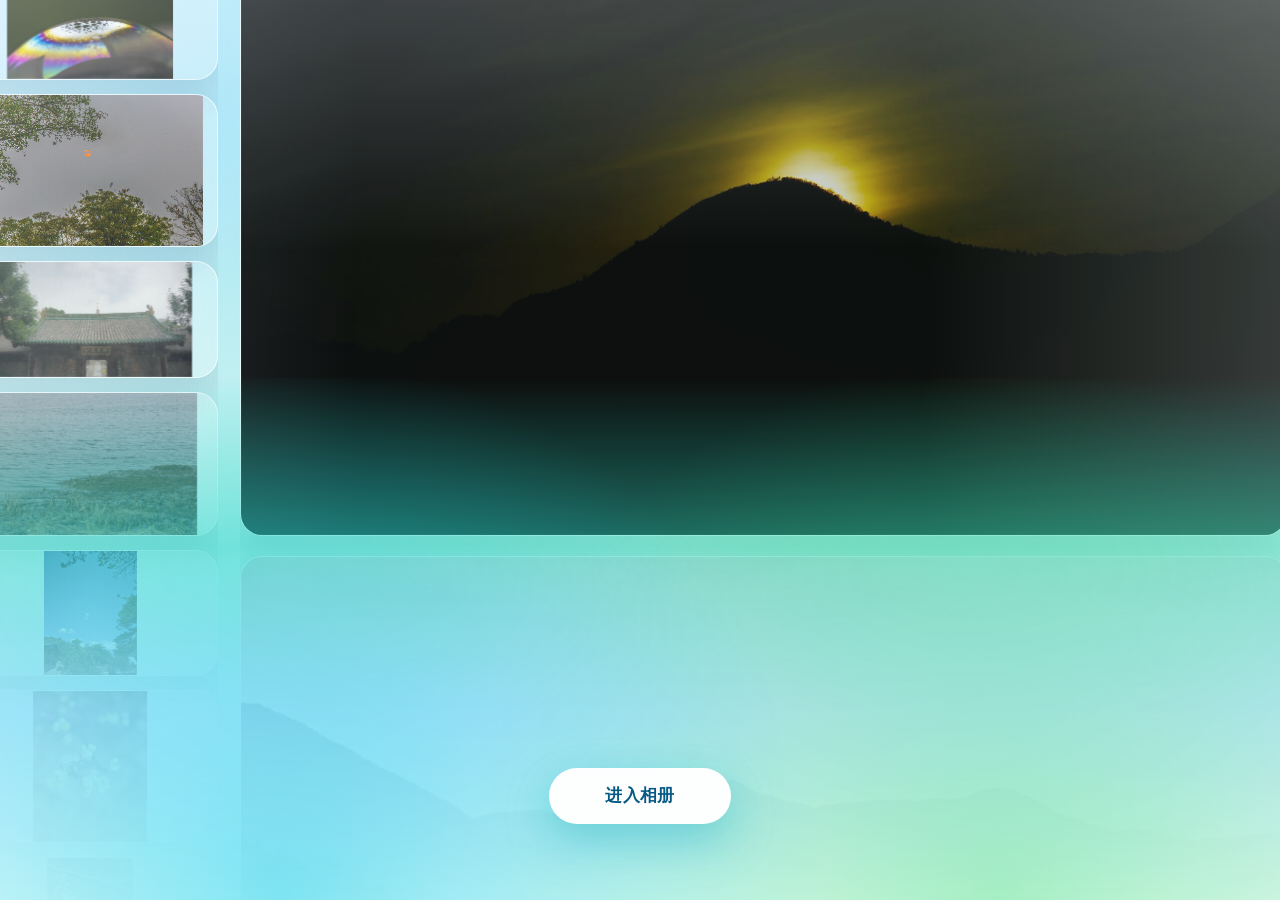
==== commit 497f43ce: "Correct treetop bird identification to azure-winged magpie" ====
--- a/index.html
+++ b/index.html
@@ -445,7 +445,7 @@
   </main>
 
   <script src="assets/js/access.js?v=public-20261116"></script>
-  <script src="assets/js/photos.js"></script>
+  <script src="assets/js/photos.js?v=20261117-bird"></script>
   <script>
     const V3_CONFIG = {
       fixedColumnCount: 7,
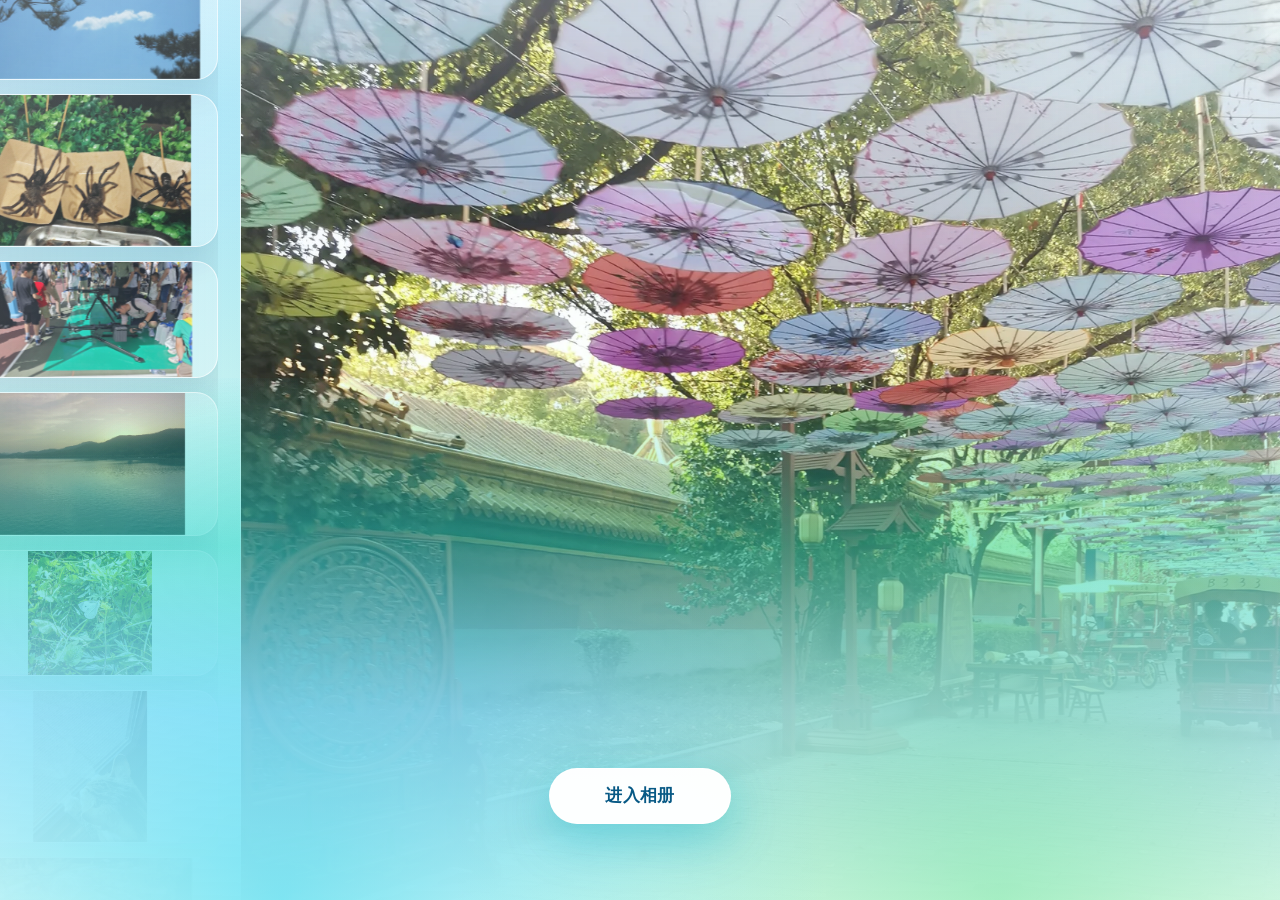
==== commit 73d24b62: "Publish nine optimized gallery photos" ====
--- a/index.html
+++ b/index.html
@@ -445,7 +445,7 @@
   </main>
 
   <script src="assets/js/access.js?v=public-20261116"></script>
-  <script src="assets/js/photos.js?v=20261117-bird"></script>
+  <script src="assets/js/photos.js?v=20261118"></script>
   <script>
     const V3_CONFIG = {
       fixedColumnCount: 7,
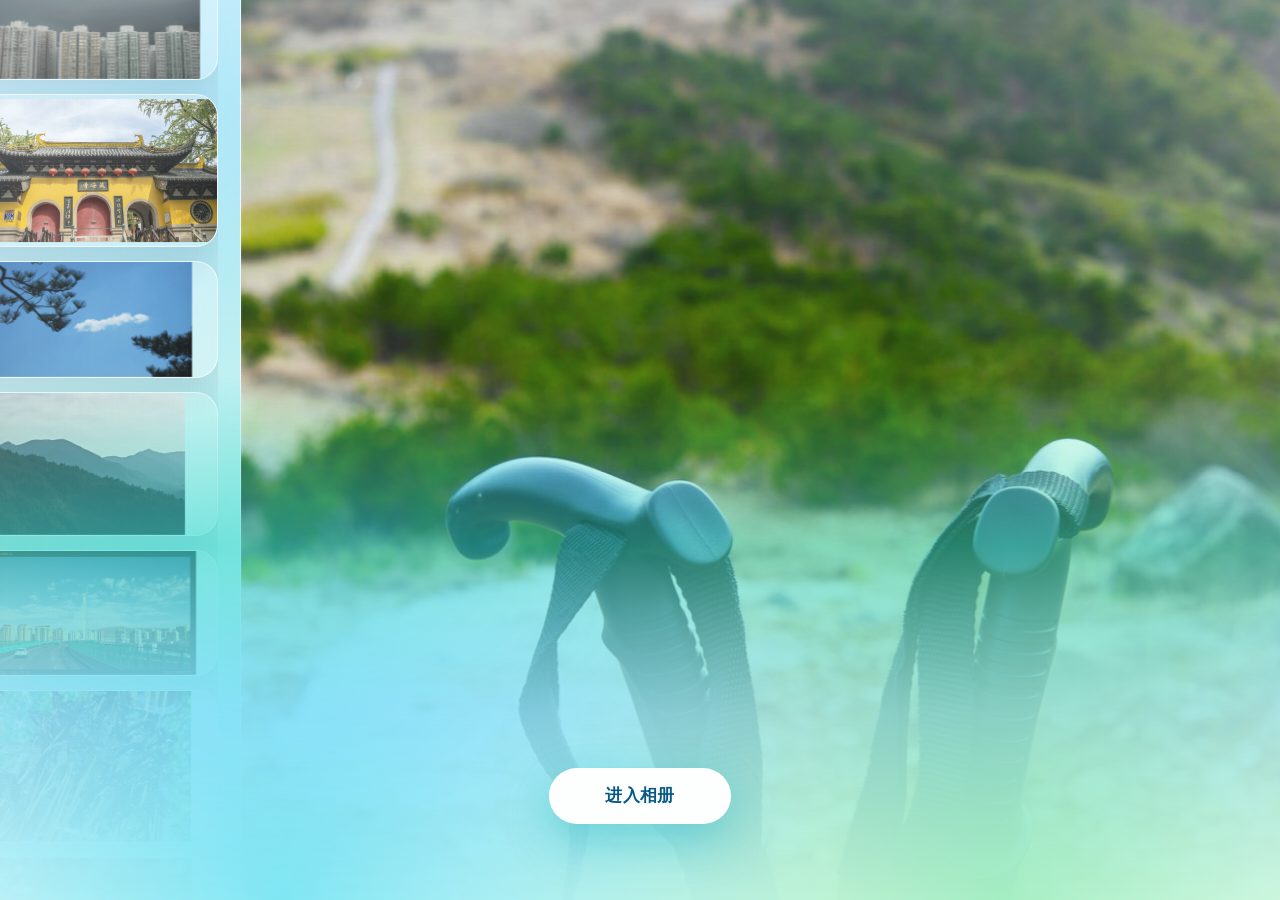
==== commit 6ae291d0: "Correct rocky shore photograph to fishing scene" ====
--- a/index.html
+++ b/index.html
@@ -445,7 +445,7 @@
   </main>
 
   <script src="assets/js/access.js?v=public-20261116"></script>
-  <script src="assets/js/photos.js?v=20261118"></script>
+  <script src="assets/js/photos.js?v=20261125-fishing"></script>
   <script>
     const V3_CONFIG = {
       fixedColumnCount: 7,
